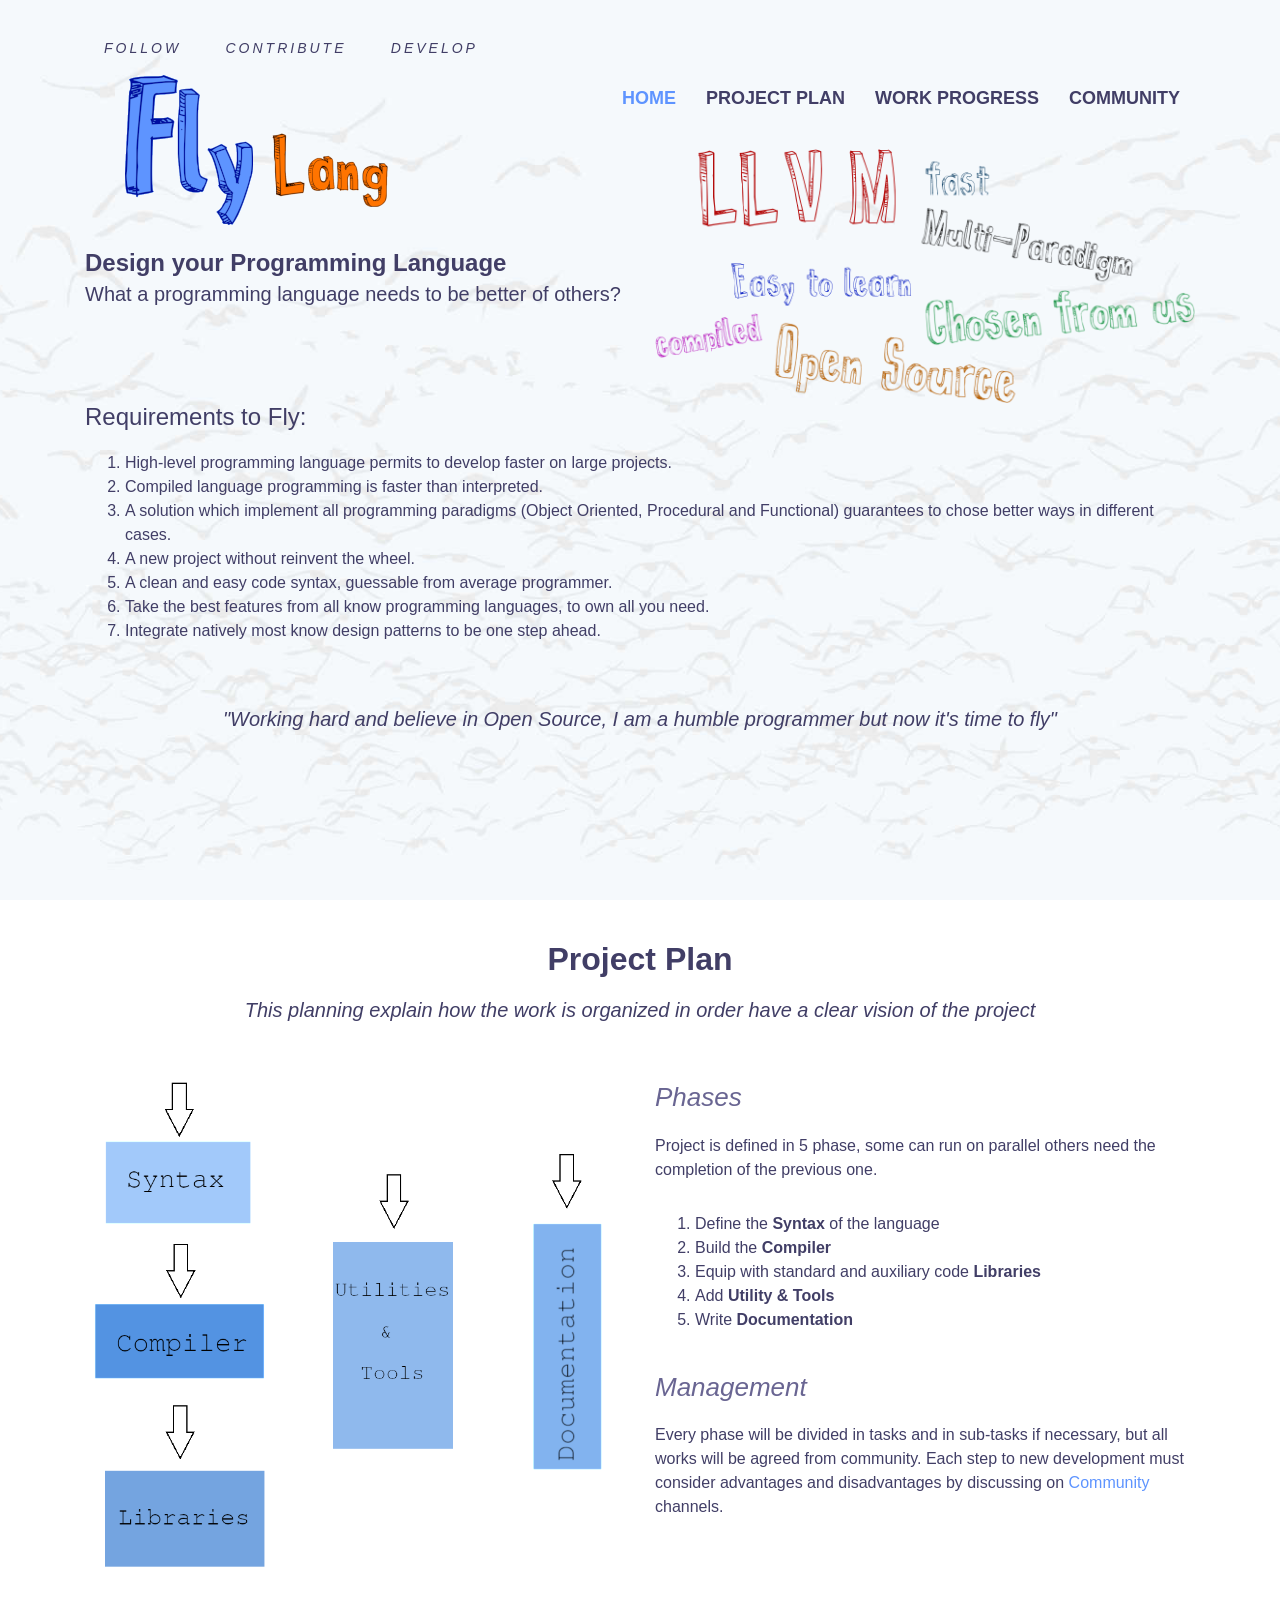
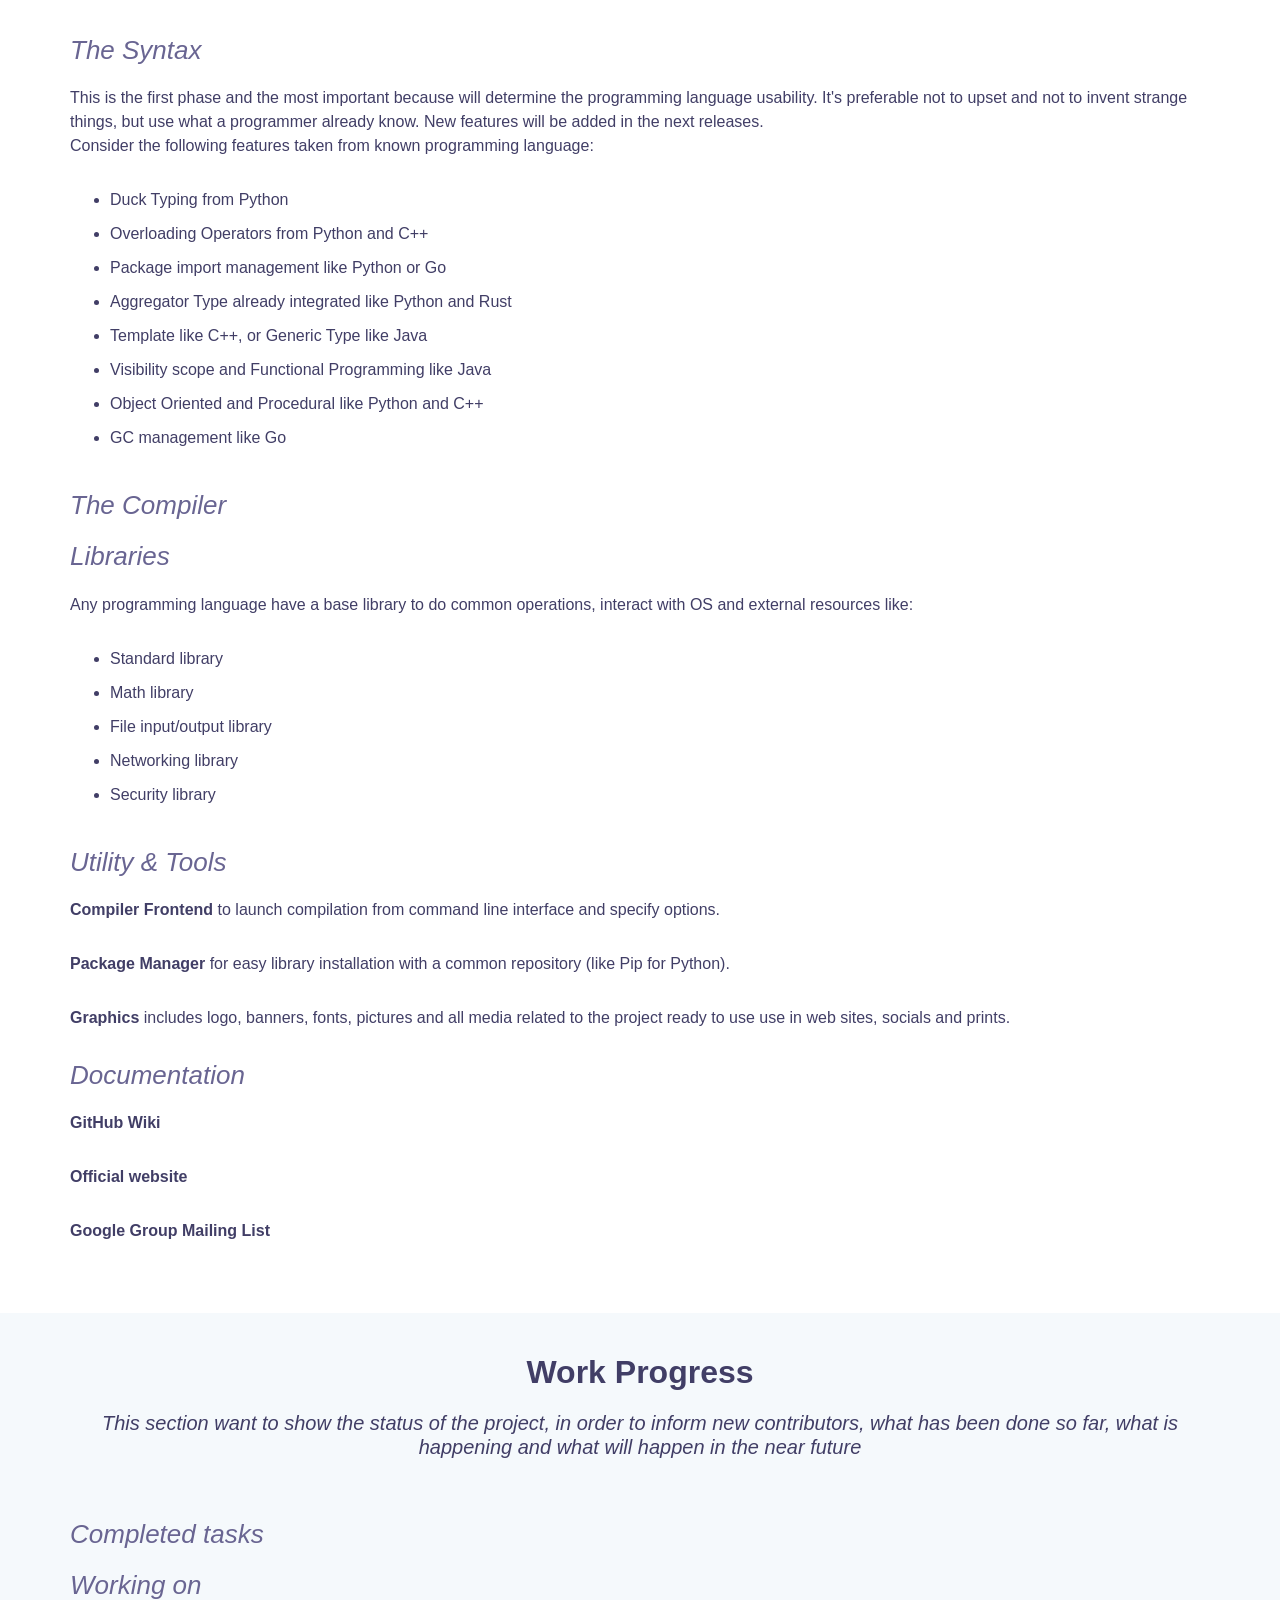
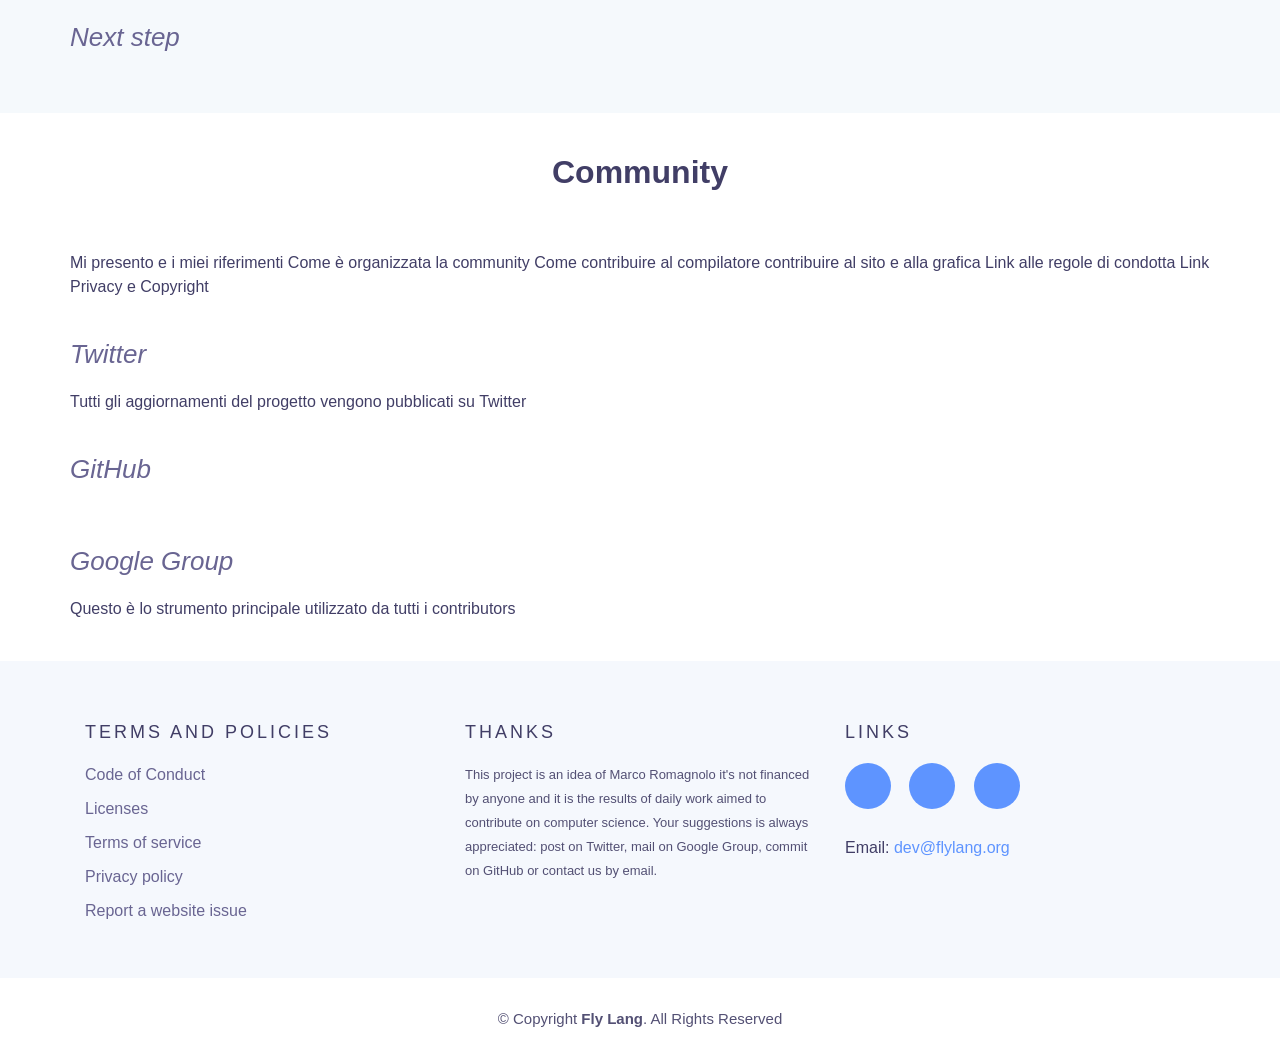
==== index.html @ b4b54df5 "Flylang website creation" ====
<!DOCTYPE html>
<html lang="en">
<head>
    <meta charset="utf-8">
    <title>Rapid Bootstrap Template</title>
    <meta content="width=device-width, initial-scale=1.0" name="viewport">
    <meta content="" name="keywords">
    <meta content="" name="description">

    <!-- Favicons -->
    <link href="img/favicon.png" rel="icon">
    <link href="img/apple-touch-icon.png" rel="apple-touch-icon">

    <!-- Bootstrap CSS File -->
    <link href="lib/bootstrap/css/bootstrap.min.css" rel="stylesheet">

    <!-- Libraries CSS Files -->
    <link href="lib/font-awesome/css/font-awesome.min.css" rel="stylesheet">
    <link href="lib/animate/animate.min.css" rel="stylesheet">

    <!-- Main Stylesheet File -->
    <link href="css/style.css" rel="stylesheet">

</head>

<body>
<!--------------------------
Header
---------------------------->
<header id="header">

    <div id="topbar">
        <div class="container">
            <div class="social-links">
                <a href="https://twitter.com/fly_lang" class="twitter"><i class="fa fa-twitter"></i><span
                        class="slogan">FOLLOW</span></a>
                <a href="https://groups.google.com/g/flylang" class="google"><i class="fa fa-google"></i><span
                        class="slogan">CONTRIBUTE</span></a>
                <a href="https://github.com/fly-lang" class="github"><i class="fa fa-github"></i><span class="slogan">DEVELOP</span></a>
            </div>
        </div>
    </div>

    <div class="container">

        <div class="logo float-left">
            <a href="/" class="scrollto"><img src="img/flylang-logo.png" alt="" class="img-fluid"></a>
        </div>

        <nav class="main-nav float-right d-none d-lg-block">
            <ul>
                <li class="active"><a href="#intro">Home</a></li>
                <li><a href="#project-plan">Project Plan</a></li>
                <li><a href="#work-progress">Work Progress</a></li>
                <li><a href="#community">Community</a></li>
            </ul>
        </nav>

    </div>
</header><!-- #header -->

<!--------------------------
Intro Section
---------------------------->
<section id="intro" class="clearfix">
    <div class="container d-flex h-100">
        <div class="row">
            <div class="col-md-12">
                <p></p>
            </div>
        </div>
        <div class="row justify-content-center align-self-center">

            <div class="logo col-md-6 intro-info order-md-first order-last">
                <h2>Design your Programming Language</h2>
                <h5>What a programming language needs to be better of others?</h5>
            </div>
            <div class="col-md-6 intro-img order-md-last order-first">
                <img src="img/intro-img.png" alt="" class="img-fluid">
            </div>
            <div class="col-md-12 intro-img order-md-last order-first">
                <h4>Requirements to Fly:</h4>
                <ol>
                    <li>High-level programming language permits to develop faster on large projects.</li>
                    <li>Compiled language programming is faster than interpreted.</li>
                    <li>A solution which implement all programming paradigms (Object Oriented, Procedural and
                        Functional) guarantees to chose better ways in different cases.
                    </li>
                    <li>A new project without reinvent the wheel.</li>
                    <li>A clean and easy code syntax, guessable from average programmer.</li>
                    <li>Take the best features from all know programming languages, to own all you need.</li>
                    <li>Integrate natively most know design patterns to be one step ahead.</li>
                </ol>
                <br><br>
                <h5 style="font-style: italic; text-align: center">"Working hard and believe in Open Source, I am a
                    humble programmer but now it's time to fly"</h5>
            </div>
        </div>


    </div>
</section><!-- #intro -->

<main id="main">

    <!--------------------------
    Project Plan Section
    ---------------------------->
    <section id="project-plan">

        <div class="container">
            <h2>Project Plan</h2>
            <h4>This planning explain how the work is organized in order have a clear vision of the project</h4>
            <div class="row">

                <div class="col-lg-6 col-md-6">
                    <div class="content-img">
                        <img src="img/project-plan.png" alt="">
                    </div>
                </div>

                <div class="col-lg-6 col-md-6">
                    <div class="content">
                        <h3>Phases</h3>
                        <p>Project is defined in 5 phase, some can run on parallel others need the completion of the
                            previous one.</p>
                        <ol>
                            <li>Define the <strong>Syntax</strong> of the language</li>
                            <li>Build the <strong>Compiler</strong></li>
                            <li>Equip with standard and auxiliary code <strong>Libraries</strong></li>
                            <li>Add <strong>Utility & Tools</strong></li>
                            <li>Write <strong>Documentation</strong></li>
                        </ol>
                        <br>
                        <h3>Management</h3>
                        <p>Every phase will be divided in tasks and in sub-tasks if necessary, but all works will be
                        agreed from community. Each step to new development must consider advantages and disadvantages
                            by discussing on <a href="#community">Community</a> channels.</p>
                    </div>
                </div>

                <div class="col-lg-12 col-md-12">
                    <div class="content">
                        <h3>The Syntax</h3>
                        <p>This is the first phase and the most important because will determine the programming
                            language usability. It's preferable not to upset and not to invent strange things, but
                            use what a programmer already know. New features will be added in the next releases.<br>
                            Consider the following features taken from known programming language:<br>
                        <ul>
                            <li>Duck Typing from Python</li>
                            <li>Overloading Operators from Python and C++</li>
                            <li>Package import management like Python or Go</li>
                            <li>Aggregator Type already integrated like Python and Rust</li>
                            <li>Template like C++, or Generic Type like Java</li>
                            <li>Visibility scope and Functional Programming like Java</li>
                            <li>Object Oriented and Procedural like Python and C++</li>
                            <li>GC management like Go</li>
                        </ul>
                        </p>
                        <h3>The Compiler</h3>

                        <h3>Libraries</h3>
                        <p>Any programming language have a base library to do common operations, interact with OS and
                            external resources like:
                        <ul>
                            <li>Standard library</li>
                            <li>Math library</li>
                            <li>File input/output library</li>
                            <li>Networking library</li>
                            <li>Security library</li>
                        </ul>
                        </p>

                        <h3>Utility & Tools</h3>
                        <p><strong>Compiler Frontend</strong> to launch compilation from command line interface and
                            specify options.</p>
                        <p><strong>Package Manager</strong> for easy library installation with a common repository (like
                            Pip for Python).</p>
                        <p><strong>Graphics</strong> includes logo, banners, fonts, pictures and all media related to
                            the
                            project ready to use use in web sites, socials and prints.</p>

                        <h3>Documentation</h3>
                        <p><strong>GitHub Wiki</strong></p>
                        <p><strong>Official website</strong></p>
                        <p><strong>Google Group Mailing List</strong></p>
                    </div>
                </div>
            </div>
        </div>

    </section><!-- #project -->

    <!--------------------------
    Work Progress Section
    ---------------------------->
    <section id="work-progress">

        <div class="container">
            <h2>Work Progress</h2>
            <h4>This section want to show the status of the project, in order to inform new contributors,
                what has been done so far, what is happening and what will happen in the near future</h4>
            <div class="row">

                <div class="col-lg-12 col-md-12">
                    <div class="content">
                        <h3>Completed tasks</h3>

                        <h3>Working on</h3>

                        <h3>Next step</h3>

                    </div>
                </div>
            </div>
        </div>

    </section><!-- #work-progress -->

    <!--------------------------
    Community Section
    ---------------------------->
    <section id="community">

        <div class="container">
            <h2>Community</h2>
            <div class="row">

                <div class="col-lg-12 col-md-12">
                    <div class="content">
                        Mi presento e i miei riferimenti
                        Come è organizzata la community
                        Come contribuire al compilatore
                        contribuire al sito e alla grafica
                        Link alle regole di condotta
                        Link Privacy e Copyright
                    </div>
                </div>

                <div class="col-lg-6 col-md-6">
                    <div class="content">
                        <h3>Twitter</h3>
                        Tutti gli aggiornamenti del progetto vengono pubblicati su Twitter
                    </div>
                </div>

                <div class="col-lg-12 col-md-6">
                    <div class="content">
                        <h3>GitHub</h3>
                    </div>
                </div>

                <div class="col-lg-6 col-md-6">
                    <div class="content">
                        <h3>Google Group</h3>
                        Questo è lo strumento principale utilizzato da tutti i contributors
                    </div>
                </div>
            </div>
        </div>

    </section><!-- #work-progress -->

</main>

<!--------------------------
Footer
---------------------------->
<footer id="footer" class="section-bg">
    <div class="footer-top">
        <div class="container">
            <div class="row">

                <div class="col-sm-4">
                    <div class="footer-links">
                        <h3>Terms and Policies</h3>
                        <ul>
                            <li><a href="#">Code of Conduct</a></li>
                            <li><a href="#">Licenses</a></li>
                            <li><a href="#">Terms of service</a></li>
                            <li><a href="#">Privacy policy</a></li>
                            <li><a href="#">Report a website issue</a></li>
                        </ul>
                    </div>
                </div>

                <div class="col-sm-4">
                    <div class="footer-info">
                        <h3>Thanks</h3>
                        <p>This project is an idea of Marco Romagnolo it's not financed by anyone and it is the results
                            of daily work aimed to contribute on computer science. Your suggestions is always
                            appreciated: post on Twitter, mail on Google Group, commit on GitHub or contact us by
                            email.</p>
                    </div>
                </div>

                <div class="col-sm-4">
                    <div class="footer-links">
                        <h3>Links</h3>
                    </div>
                    <div class="social-links">
                        <a href="#" class="twitter"><i class="fa fa-twitter"></i></a>
                        <a href="#" class="google"><i class="fa fa-google"></i></a>
                        <a href="#" class="github"><i class="fa fa-github"></i></a>
                    </div>
                    <div class="email-link">
                        <a>Email: </a>
                        <SCRIPT type='text/javascript'>a = 'dev';
                        b = 'flylang.org'
                        document.write('<A hre' + 'f="mai' + 'lto:' + a + '@' + b + '">');
                        document.write(a + '@' + b + '</a>');
                        </SCRIPT>
                    </div>
                </div>
            </div>
        </div>
    </div>

    <div class="container">
        <div class="copyright">
            &copy; Copyright <strong>Fly Lang</strong>. All Rights Reserved
        </div>
    </div>
</footer><!-- #footer -->

<!-- JavaScript Libraries -->
<script src="lib/jquery/jquery.min.js"></script>
<script src="lib/jquery/jquery-migrate.min.js"></script>
<script src="lib/bootstrap/js/bootstrap.bundle.min.js"></script>
<script src="lib/mobile-nav/mobile-nav.js"></script>
<script src="lib/wow/wow.min.js"></script>

<!-- Template Main Javascript File -->
<script src="js/main.js"></script>

</body>
</html>
---- css/style.css ----
body {
  background: #fff;
  color: #413e66;
  font-family: "Open Sans", sans-serif;
}

a {
  color: #5e94ff;
  transition: 0.5s;
}

a:hover,
a:active,
a:focus {
  color: #0a98c0;
  outline: none;
  text-decoration: none;
}

p {
  padding: 0;
  margin: 0 0 30px 0;
}

h1,
h2,
h3,
h4,
h5,
h6 {
  font-family: "Montserrat", sans-serif;
  font-weight: 400;
  margin: 0 0 20px 0;
  padding: 0;
}

/* Back to top button */

.back-to-top {
  position: fixed;
  display: none;
  background: #1bb1dc;
  color: #fff;
  width: 44px;
  height: 44px;
  text-align: center;
  line-height: 1;
  font-size: 16px;
  border-radius: 50%;
  right: 15px;
  bottom: 15px;
  transition: background 0.5s;
  z-index: 11;
}

.back-to-top i {
  padding-top: 12px;
  color: #fff;
}

/*--------------------------------------------------------------
# Top Bar
--------------------------------------------------------------*/

#topbar {
  padding: 0 0 10px 0;
  transition: all 0.5s;
}

#topbar .social-links {
  text-align: left;
  font-size: 30px;
}

#topbar .social-links a {
  color: #5e94ff;
  padding: 4px 12px;
  display: inline-block;
  line-height: 1px;
}

#topbar .social-links a:hover {
  color: #ff7400;
}

#topbar .social-links a:first-child {
  border-left: 0;
}

#topbar .slogan {
  font-size: 14px;
  margin: 0 5px 0 7px;
  padding: 0;
  font-weight: 400;
  font-style: italic;
  letter-spacing: 3px;
  text-transform: uppercase;
  color: #413e66;
  text-decoration: none;
}

/*--------------------------------------------------------------
# Header
--------------------------------------------------------------*/

#header {
  height: 110px;
  transition: all 0.5s;
  z-index: 997;
  transition: all 0.5s;
  padding: 20px 0;
  position: fixed;
  left: 0;
  top: 0;
  right: 0;
  transition: all 0.5s;
  z-index: 997;
}

#header.header-scrolled,
#header.header-pages {
  height: 70px;
  padding: 15px 0;
  background-color: #f5f8fd;
  box-shadow: 0px 0px 30px rgba(127, 137, 161, 0.3);
}

#header.header-scrolled #topbar,
#header.header-pages #topbar {
  display: none;
}

#header .logo img {
  padding: 0;
  margin: 0 10px 0 40px;
  max-height: 150px;
}

#header.header-scrolled .logo img {
  padding: 0;
  margin: 0 5px;
  max-height: 50px;
}

.main-pages {
  margin-top: 60px;
}

/*--------------------------------------------------------------
# Intro Section
--------------------------------------------------------------*/

#intro {
  width: 100%;
  height: 100vh;
  position: relative;
  background: #f5f8fd url("../img/intro-bg.jpg") center top no-repeat;
  background-size: cover;
}

#intro .intro-info h2 {
  margin: 20px 0 5px 0;
  color: #413e66;
  font-size: 24px;
  font-weight: 700;
}

/*--------------------------------------------------------------
# Navigation Menu
--------------------------------------------------------------*/

/* Desktop Navigation */

.main-nav {
  /* Drop Down */
  /* Deep Drop Down */
}

.main-nav,
.main-nav * {
  margin: 0;
  padding: 0;
  list-style: none;
}

.main-nav > ul > li {
  position: relative;
  white-space: nowrap;
  float: left;
}

.main-nav a {
  display: block;
  position: relative;
  color: #413e66;
  padding: 10px 15px;
  transition: 0.3s;
  font-size: 18px;
  font-family: "Open Sans", sans-serif;
  text-transform: uppercase;
  font-weight: 600;
}

.main-nav a:hover,
.main-nav .active > a,
.main-nav li:hover > a {
  color: #5e94ff;
  text-decoration: none;
}

/* Mobile Navigation */

.mobile-nav {
  position: fixed;
  top: 0;
  bottom: 0;
  z-index: 9999;
  overflow-y: auto;
  left: -260px;
  width: 260px;
  padding-top: 18px;
  background: rgba(40, 38, 70, 0.8);
  transition: 0.4s;
}

.mobile-nav * {
  margin: 0;
  padding: 0;
  list-style: none;
}

.mobile-nav a {
  display: block;
  position: relative;
  color: #fff;
  padding: 10px 20px;
  font-weight: 500;
}

.mobile-nav a:hover,
.mobile-nav .active > a,
.mobile-nav li:hover > a {
  color: #8dc2fa;
  text-decoration: none;
}

.mobile-nav .drop-down > a:after {
  content: "\f078";
  font-family: FontAwesome;
  padding-left: 10px;
  position: absolute;
  right: 15px;
}

.mobile-nav .active.drop-down > a:after {
  content: "\f077";
}

.mobile-nav .drop-down > a {
  padding-right: 35px;
}

.mobile-nav .drop-down ul {
  display: none;
  overflow: hidden;
}

.mobile-nav .drop-down li {
  padding-left: 20px;
}

.mobile-nav-toggle {
  position: fixed;
  right: 0;
  top: 0;
  z-index: 9998;
  border: 0;
  background: none;
  font-size: 24px;
  transition: all 0.4s;
  outline: none !important;
  line-height: 1;
  cursor: pointer;
  text-align: right;
}

.mobile-nav-toggle i {
  margin: 18px 18px 0 0;
  color: #065e77;
}

.mobile-nav-overly {
  width: 100%;
  height: 100%;
  z-index: 9997;
  top: 0;
  left: 0;
  position: fixed;
  background: rgba(40, 38, 70, 0.8);
  overflow: hidden;
  display: none;
}

.mobile-nav-active {
  overflow: hidden;
}

.mobile-nav-active .mobile-nav {
  left: 0;
}

.mobile-nav-active .mobile-nav-toggle i {
  color: #fff;
}

/*--------------------------------------------------------------
# Sections
--------------------------------------------------------------*/

/* Sections Header
--------------------------------*/

.section-header h3 {
  font-size: 36px;
  color: #413e66;
  text-align: center;
  font-weight: 700;
  position: relative;
  font-family: "Montserrat", sans-serif;
}

.section-header p {
  text-align: center;
  margin: auto;
  font-size: 15px;
  padding-bottom: 60px;
  color: #535074;
  width: 50%;
}

/* Section with background
--------------------------------*/

.section-bg {
  background: #f5f8fd;
}

/* Container Section
--------------------------------*/

#main .container {
  padding: 40px 0;
}

#main .container h2 {
  text-align: center;
  color: #413e66;
  font-family: "Montserrat", sans-serif;
  font-weight: 700;
  font-size: 32px;
}

#main .container h4 {
  text-align: center;
  color: #413e66;
  font-family: "Montserrat", sans-serif;
  font-weight: 200;
  font-style: italic;
  font-size: 20px;
}

/* Content Section
--------------------------------*/

.content {
  padding-top: 40px;
}

.content h3 {
  color: #696592;
  font-weight: 400;
  font-size: 26px;
  font-style: italic;
}

.content ul li {
  padding-bottom: 10px;
}

.content-img {
  position: relative;
  margin: 10px;
}

.content-img img {
  width: 100%;
  border: 8px solid #fff;
  transition: .5s;
}

.content-img img:hover {
  width: 100%;
  -webkit-transform: scale(1.03);
  transform: scale(1.03);
}

#work-progress {
  background-color: #f5f9fc;
}


/*--------------------------------------------------------------
# Footer
--------------------------------------------------------------*/

#footer {
  padding: 0 0 30px 0;
  font-size: 16px;
  background: #fff;
}

#footer .footer-top {
  padding: 60px 0 30px 0;
  background: #f5f8fd;
}

#footer .footer-top h3 {
  font-size: 18px;
  margin: 0 0 20px 0;
  padding: 2px 0 2px 0;
  line-height: 1;
  font-family: "Montserrat", sans-serif;
  color: #413e66;
  font-weight: 400;
  letter-spacing: 3px;
  text-transform: uppercase;
}

#footer .email-link {
  margin-top: 20px;
}

#footer .footer-top .footer-info p {
  font-size: 13px;
  line-height: 24px;
  margin-bottom: 0;
  font-family: "Montserrat", sans-serif;
  color: #535074;
}

#footer .footer-top .social-links a {
  font-size: 28px;
  display: inline-block;
  background: #5e94ff;
  color: #fff;
  line-height: 1;
  padding: 9px 0;
  margin-right: 14px;
  border-radius: 50%;
  text-align: center;
  width: 46px;
  height: 46px;
  transition: 0.3s;
}

#footer .footer-top .social-links a:hover {
  background: #ff7400;
  color: #fff;
}

#footer .footer-top h4 {
  font-size: 14px;
  font-weight: bold;
  color: #413e66;
  text-transform: uppercase;
  position: relative;
  padding-bottom: 10px;
}

#footer .footer-top .footer-links {
  margin-bottom: 20px;
}

#footer .footer-top .footer-links ul {
  list-style: none;
  padding: 0;
  margin: 0;
}

#footer .footer-top .footer-links ul li {
  padding: 5px 0;
}

#footer .footer-top .footer-links ul li:first-child {
  padding-top: 0;
}

#footer .footer-top .footer-links ul a {
  color: #696592;
}

#footer .footer-top .footer-links ul a:hover {
  color: #1bb1dc;
}

#footer .footer-top .footer-contact {
  margin-bottom: 30px;
}

#footer .footer-top .footer-contact p {
  line-height: 26px;
}

#footer .footer-top .footer-newsletter {
  margin-bottom: 30px;
}

#footer .footer-top .footer-newsletter input[type="email"] {
  border: 0;
  padding: 6px 8px;
  width: 65%;
  border: 1px solid #d9dde6;
}

#footer .footer-top .footer-newsletter input[type="submit"] {
  background: #1bb1dc;
  border: 1px solid #1bb1dc;
  width: 35%;
  padding: 6px 0;
  text-align: center;
  color: #fff;
  transition: 0.3s;
  cursor: pointer;
}

#footer .footer-top .footer-newsletter input[type="submit"]:hover {
  background: #0a98c0;
}

#footer .footer-top .form .form-group {
  margin-bottom: 15px;
}

#footer .footer-top .form #sendmessage {
  color: #fff;
  background: #1bb1dc;
  display: none;
  text-align: center;
  padding: 15px;
  font-weight: 600;
  margin-bottom: 15px;
}

#footer .footer-top .form #errormessage {
  color: #fff;
  display: none;
  background: red;
  text-align: center;
  padding: 15px;
  font-weight: 600;
  margin-bottom: 15px;
}

#footer .footer-top .form #sendmessage.show,
#footer .footer-top .form #errormessage.show,
#footer .footer-top .form .show {
  display: block;
}

#footer .footer-top .form .validation {
  color: red;
  display: none;
  margin: 0 0 20px;
  font-weight: 400;
  font-size: 13px;
}

#footer .footer-top .form label {
  color: #413e66;
  font-weight: 500;
}

#footer .footer-top .form input,
#footer .footer-top .form textarea {
  border-radius: 0;
  box-shadow: none;
  border: 1px solid #dce1ec;
  font-size: 14px;
}

#footer .footer-top .form input::-webkit-input-placeholder,
#footer .footer-top .form textarea::-webkit-input-placeholder {
  color: #a2a0bd;
}

#footer .footer-top .form input::-moz-placeholder,
#footer .footer-top .form textarea::-moz-placeholder {
  color: #a2a0bd;
}

#footer .footer-top .form input:-ms-input-placeholder,
#footer .footer-top .form textarea:-ms-input-placeholder {
  color: #a2a0bd;
}

#footer .footer-top .form input::placeholder,
#footer .footer-top .form textarea::placeholder {
  color: #a2a0bd;
}

#footer .footer-top .form button[type="submit"] {
  background: #1bb1dc;
  border: 0;
  border-radius: 3px;
  padding: 8px 30px;
  color: #fff;
  transition: 0.3s;
}

#footer .footer-top .form button[type="submit"]:hover {
  background: #0a98c0;
  cursor: pointer;
}

#footer .copyright {
  text-align: center;
  padding-top: 30px;
  color: #535074;
  font-size: 15px;
}

#footer .credits {
  text-align: center;
  font-size: 14px;
  padding-top: 4px;
  color: #8582a8;
}

#footer .credits a {
  color: #1bb1dc;
}

#footer .credits a:hover {
  color: #0a98c0;
}

/*--------------------------------------------------------------
# Responsive
--------------------------------------------------------------*/

@media (min-width: 992px) {
  #intro .intro-info {
    padding-top: 80px;
  }
}

@media (max-width: 991px) {
  #topbar {
    display: none;
  }

  /*#header {*/
  /*  height: 70px;*/
  /*  padding: 15px 0;*/
  /*}*/
}

@media (max-width: 767px) {
  #intro {
    height: auto;
    padding: 190px 0 0 0;
  }

  #intro .container {
    height: auto !important;
  }

  #intro .intro-img {
    width: 100%;
  }

  #intro .intro-info {
    text-align: center;
    padding-top: 40px;
  }

  #intro .intro-info h2 {
    font-size: 34px;
    margin-bottom: 30px;
  }

  .section-header p {
    width: 100%;
  }
}

@media (max-width: 574px) {
  #footer .footer-top .social-links a {
    margin-bottom: 25px;
  }
}
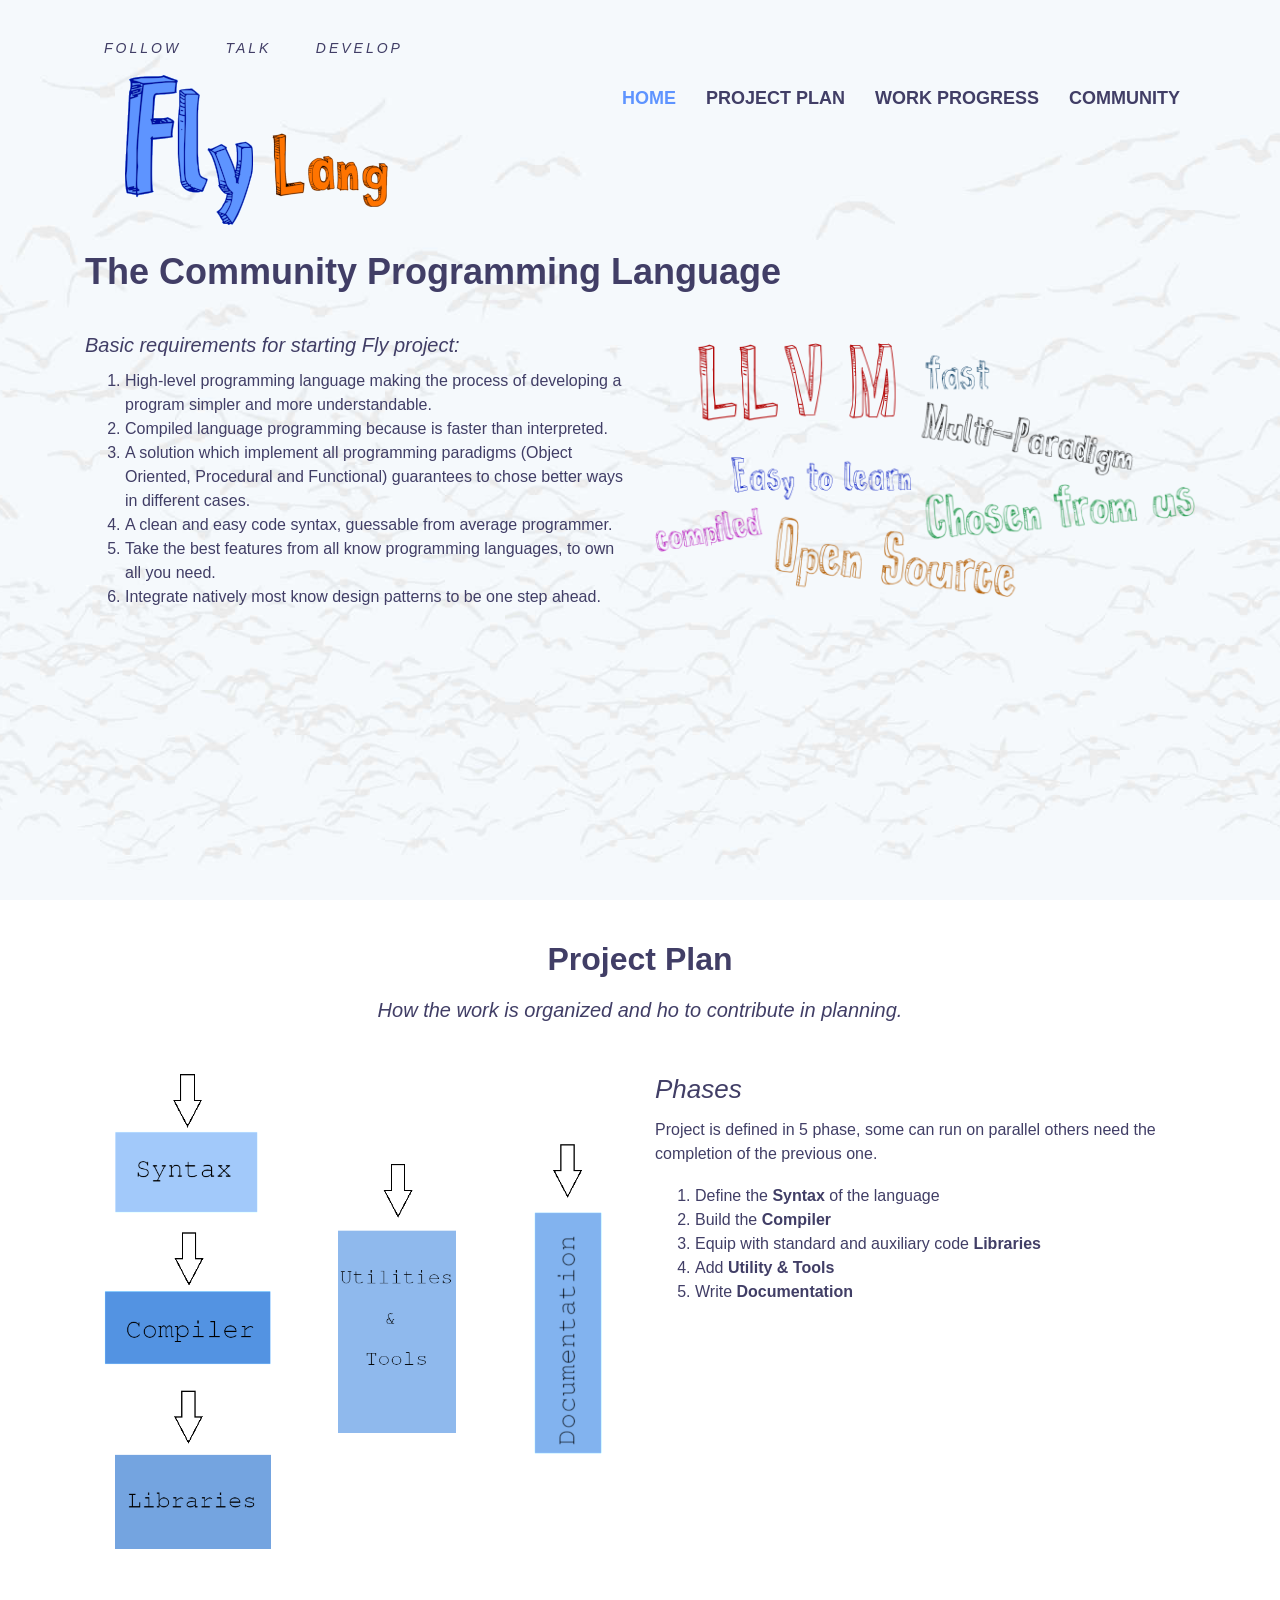
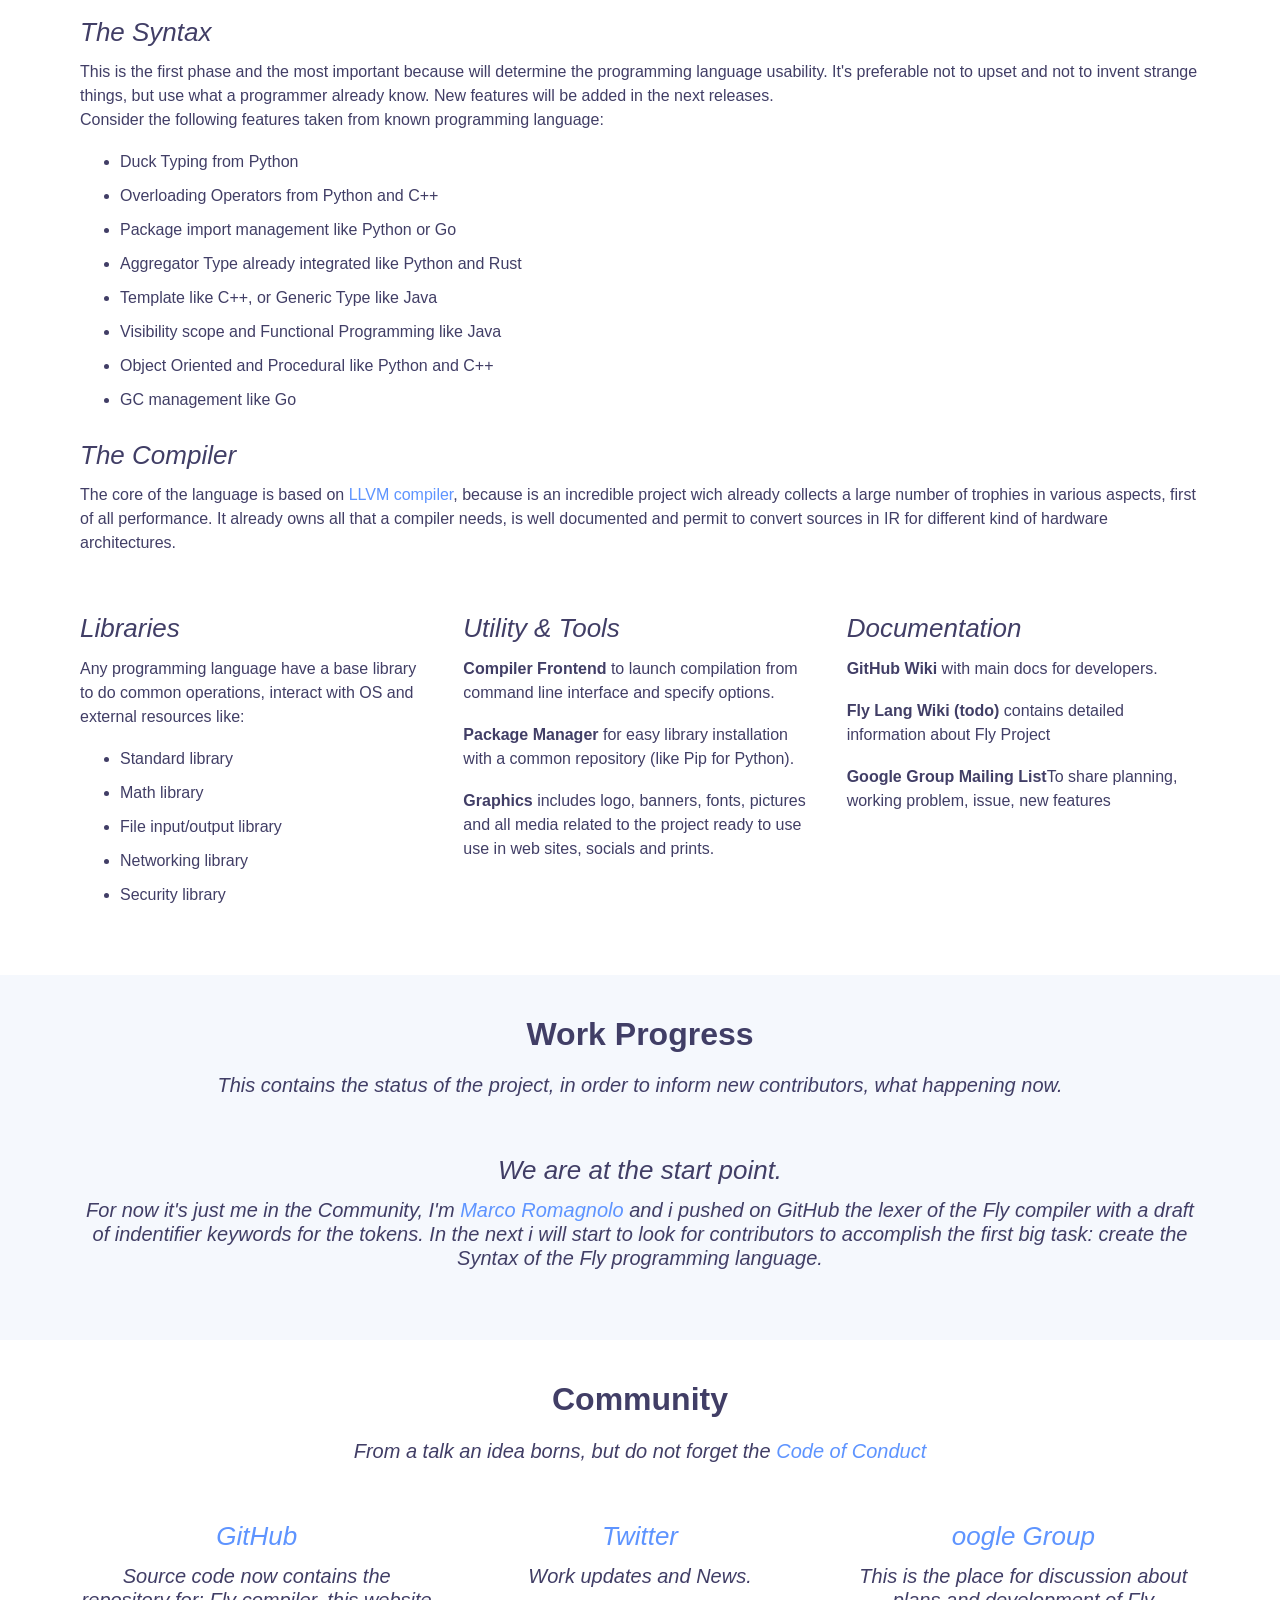
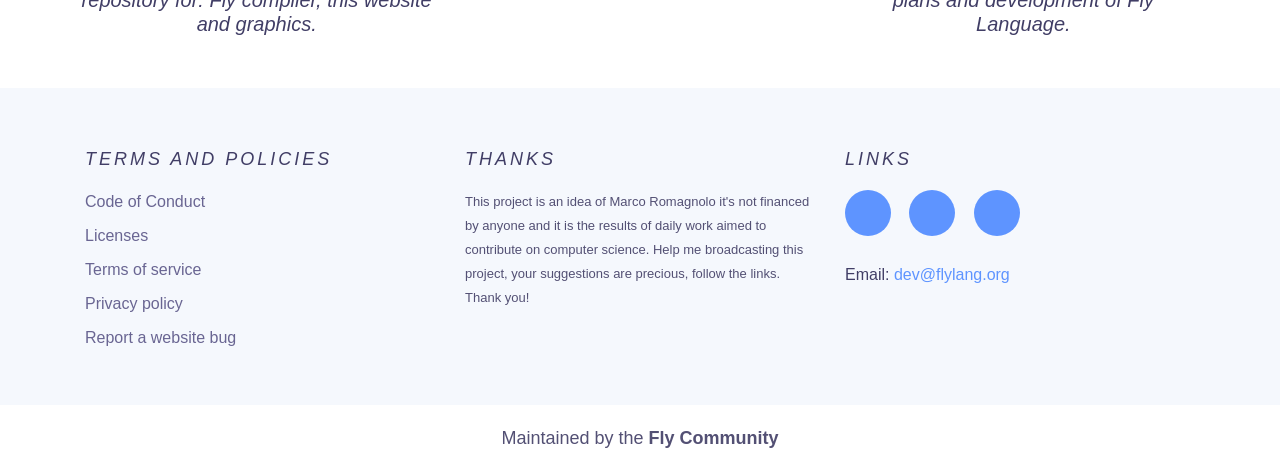
==== commit 9662e090: "Complete sections" ====
--- a/index.html
+++ b/index.html
@@ -32,11 +32,12 @@
     <div id="topbar">
         <div class="container">
             <div class="social-links">
-                <a href="https://twitter.com/fly_lang" class="twitter"><i class="fa fa-twitter"></i><span
-                        class="slogan">FOLLOW</span></a>
-                <a href="https://groups.google.com/g/flylang" class="google"><i class="fa fa-google"></i><span
-                        class="slogan">CONTRIBUTE</span></a>
-                <a href="https://github.com/fly-lang" class="github"><i class="fa fa-github"></i><span class="slogan">DEVELOP</span></a>
+                <a href="https://twitter.com/fly_lang" class="twitter"><i class="fa fa-twitter"></i>
+                    <span class="slogan">FOLLOW</span></a>
+                <a href="https://groups.google.com/g/flylang" class="google"><i class="fa fa-google"></i>
+                    <span class="slogan">TALK</span></a>
+                <a href="https://github.com/fly-lang" class="github"><i class="fa fa-github"></i>
+                    <span class="slogan">DEVELOP</span></a>
             </div>
         </div>
     </div>
@@ -63,43 +64,33 @@
 Intro Section
 ---------------------------->
 <section id="intro" class="clearfix">
-    <div class="container d-flex h-100">
-        <div class="row">
-            <div class="col-md-12">
-                <p></p>
-            </div>
-        </div>
+    <div class="container">
         <div class="row justify-content-center align-self-center">
-
-            <div class="logo col-md-6 intro-info order-md-first order-last">
-                <h2>Design your Programming Language</h2>
-                <h5>What a programming language needs to be better of others?</h5>
-            </div>
-            <div class="col-md-6 intro-img order-md-last order-first">
-                <img src="img/intro-img.png" alt="" class="img-fluid">
-            </div>
-            <div class="col-md-12 intro-img order-md-last order-first">
-                <h4>Requirements to Fly:</h4>
+            <div class="intro-top col-md-12">
+                <h1>The Community Programming Language</h2>
+            </div>
+            
+            <div class="intro-info col-md-6">
+                
+                <h4>Basic requirements for starting Fly project:</h4>
                 <ol>
-                    <li>High-level programming language permits to develop faster on large projects.</li>
-                    <li>Compiled language programming is faster than interpreted.</li>
+                    <li>High-level programming language making the process of developing a program simpler and more understandable.</li>
+                    <li>Compiled language programming because is faster than interpreted.</li>
                     <li>A solution which implement all programming paradigms (Object Oriented, Procedural and
                         Functional) guarantees to chose better ways in different cases.
                     </li>
-                    <li>A new project without reinvent the wheel.</li>
                     <li>A clean and easy code syntax, guessable from average programmer.</li>
                     <li>Take the best features from all know programming languages, to own all you need.</li>
                     <li>Integrate natively most know design patterns to be one step ahead.</li>
-                </ol>
-                <br><br>
-                <h5 style="font-style: italic; text-align: center">"Working hard and believe in Open Source, I am a
-                    humble programmer but now it's time to fly"</h5>
-            </div>
-        </div>
-
-
-    </div>
-</section><!-- #intro -->
+                </ol>                
+            </div>
+            <div class="intro-img col-md-6">
+                <img src="img/intro-img.png" alt="" class="img-fluid">
+            </div>
+        </div>
+    </div>
+</section>
+<!-- #intro -->
 
 <main id="main">
 
@@ -110,7 +101,7 @@
 
         <div class="container">
             <h2>Project Plan</h2>
-            <h4>This planning explain how the work is organized in order have a clear vision of the project</h4>
+            <h4>How the work is organized and ho to contribute in planning.</h4>
             <div class="row">
 
                 <div class="col-lg-6 col-md-6">
@@ -132,10 +123,11 @@
                             <li>Write <strong>Documentation</strong></li>
                         </ol>
                         <br>
-                        <h3>Management</h3>
-                        <p>Every phase will be divided in tasks and in sub-tasks if necessary, but all works will be
-                        agreed from community. Each step to new development must consider advantages and disadvantages
-                            by discussing on <a href="#community">Community</a> channels.</p>
+                        <!-- <h3>Management</h3>
+                        <p>Every phase will be divided in tasks and in sub-tasks if necessary, each step 
+                            must consider advantages and disadvantages by discussing it on 
+                            <a href="#community">Community</a> channels.
+                        </p> -->
                     </div>
                 </div>
 
@@ -158,7 +150,16 @@
                         </ul>
                         </p>
                         <h3>The Compiler</h3>
-
+                        <p> The core of the language is based on <a href="https://llvm.org/">LLVM compiler</a>, because is an incredible project wich already
+                            collects a large number of trophies in various aspects, first of all performance. 
+                            It already owns all that a compiler needs, is well documented and permit to convert sources in IR for different kind of 
+                            hardware architectures.
+                        </p>
+                    </div>
+                </div>
+
+                <div class="col-lg-4 col-md-4">
+                    <div class="content">
                         <h3>Libraries</h3>
                         <p>Any programming language have a base library to do common operations, interact with OS and
                             external resources like:
@@ -170,20 +171,27 @@
                             <li>Security library</li>
                         </ul>
                         </p>
-
+                    </div>
+                </div>
+
+                <div class="col-lg-4 col-md-4">
+                    <div class="content">
                         <h3>Utility & Tools</h3>
                         <p><strong>Compiler Frontend</strong> to launch compilation from command line interface and
                             specify options.</p>
                         <p><strong>Package Manager</strong> for easy library installation with a common repository (like
                             Pip for Python).</p>
                         <p><strong>Graphics</strong> includes logo, banners, fonts, pictures and all media related to
-                            the
-                            project ready to use use in web sites, socials and prints.</p>
-
+                            the project ready to use use in web sites, socials and prints.</p>
+                    </div>
+                </div>
+
+                <div class="col-lg-4 col-md-4">
+                    <div class="content">
                         <h3>Documentation</h3>
-                        <p><strong>GitHub Wiki</strong></p>
-                        <p><strong>Official website</strong></p>
-                        <p><strong>Google Group Mailing List</strong></p>
+                        <p><strong>GitHub Wiki</strong> with main docs for developers.</p>
+                        <p><strong>Fly Lang Wiki (todo)</strong> contains detailed information about Fly Project</p>
+                        <p><strong>Google Group Mailing List</strong>To share planning, working problem, issue, new features</p>
                     </div>
                 </div>
             </div>
@@ -194,22 +202,20 @@
     <!--------------------------
     Work Progress Section
     ---------------------------->
-    <section id="work-progress">
+    <section id="work-progress" class="section-bg">
 
         <div class="container">
             <h2>Work Progress</h2>
-            <h4>This section want to show the status of the project, in order to inform new contributors,
-                what has been done so far, what is happening and what will happen in the near future</h4>
+            <h4>This contains the status of the project, in order to inform new contributors, what happening now.</p>
             <div class="row">
 
                 <div class="col-lg-12 col-md-12">
                     <div class="content">
-                        <h3>Completed tasks</h3>
-
-                        <h3>Working on</h3>
-
-                        <h3>Next step</h3>
-
+                        <h3>We are at the start point.</h3>
+                        <p>For now it's just me in the Community, I'm <a href="http://marcoromagnolo.it/en">Marco Romagnolo</a> 
+                            and i pushed on GitHub the lexer of the Fly compiler with a draft of indentifier keywords for the tokens. 
+                            In the next i will start to look for contributors to accomplish the first big task: 
+                            create the Syntax of the Fly programming language.</p>
                     </div>
                 </div>
             </div>
@@ -224,36 +230,27 @@
 
         <div class="container">
             <h2>Community</h2>
+            <h4>From a talk an idea borns, but do not forget the <a href="/code-of-conduct">Code of Conduct</a></p>
             <div class="row">
 
-                <div class="col-lg-12 col-md-12">
-                    <div class="content">
-                        Mi presento e i miei riferimenti
-                        Come è organizzata la community
-                        Come contribuire al compilatore
-                        contribuire al sito e alla grafica
-                        Link alle regole di condotta
-                        Link Privacy e Copyright
-                    </div>
-                </div>
-
-                <div class="col-lg-6 col-md-6">
-                    <div class="content">
-                        <h3>Twitter</h3>
-                        Tutti gli aggiornamenti del progetto vengono pubblicati su Twitter
-                    </div>
-                </div>
-
-                <div class="col-lg-12 col-md-6">
-                    <div class="content">
-                        <h3>GitHub</h3>
-                    </div>
-                </div>
-
-                <div class="col-lg-6 col-md-6">
-                    <div class="content">
-                        <h3>Google Group</h3>
-                        Questo è lo strumento principale utilizzato da tutti i contributors
+                <div class="col-lg-4 col-md-4">
+                    <div class="content">
+                        <h3><a href="https://github.com/fly-lang" class="github"><i class="fa fa-github"></i> GitHub</a></h3>
+                        Source code now contains the repository for: Fly compiler, this website and graphics. 
+                    </div>
+                </div>
+
+                <div class="col-lg-4 col-md-4">
+                    <div class="content">
+                        <h3><a href="https://twitter.com/fly_lang" class="twitter"><i class="fa fa-twitter"></i> Twitter</a></h3>
+                        Work updates and News.
+                    </div>
+                </div>
+
+                <div class="col-lg-4 col-md-4">
+                    <div class="content">
+                        <h3><a href="https://groups.google.com/g/flylang" class="google"><i class="fa fa-google"></i>oogle Group</a></h3>
+                        This is the place for discussion about plans and development of Fly Language.<br>
                     </div>
                 </div>
             </div>
@@ -275,11 +272,11 @@
                     <div class="footer-links">
                         <h3>Terms and Policies</h3>
                         <ul>
-                            <li><a href="#">Code of Conduct</a></li>
-                            <li><a href="#">Licenses</a></li>
-                            <li><a href="#">Terms of service</a></li>
-                            <li><a href="#">Privacy policy</a></li>
-                            <li><a href="#">Report a website issue</a></li>
+                            <li><a href="/code-of-conduct">Code of Conduct</a></li>
+                            <li><a href="/licenses">Licenses</a></li>
+                            <li><a href="/term-of-service">Terms of service</a></li>
+                            <li><a href="/privacy-policy">Privacy policy</a></li>
+                            <li><a href="/report-a-bug">Report a website bug</a></li>
                         </ul>
                     </div>
                 </div>
@@ -288,9 +285,8 @@
                     <div class="footer-info">
                         <h3>Thanks</h3>
                         <p>This project is an idea of Marco Romagnolo it's not financed by anyone and it is the results
-                            of daily work aimed to contribute on computer science. Your suggestions is always
-                            appreciated: post on Twitter, mail on Google Group, commit on GitHub or contact us by
-                            email.</p>
+                            of daily work aimed to contribute on computer science. Help me broadcasting this project, your suggestions are precious,
+                            follow the links. Thank you!</p>
                     </div>
                 </div>
 
@@ -299,9 +295,9 @@
                         <h3>Links</h3>
                     </div>
                     <div class="social-links">
-                        <a href="#" class="twitter"><i class="fa fa-twitter"></i></a>
-                        <a href="#" class="google"><i class="fa fa-google"></i></a>
-                        <a href="#" class="github"><i class="fa fa-github"></i></a>
+                        <a href="https://twitter.com/fly_lang" class="twitter"><i class="fa fa-twitter"></i></a>
+                        <a href="https://groups.google.com/g/flylang" class="google"><i class="fa fa-google"></i></a>
+                        <a href="https://github.com/fly-lang" class="github"><i class="fa fa-github"></i></a>
                     </div>
                     <div class="email-link">
                         <a>Email: </a>
@@ -317,8 +313,8 @@
     </div>
 
     <div class="container">
-        <div class="copyright">
-            &copy; Copyright <strong>Fly Lang</strong>. All Rights Reserved
+        <div class="footer-bottom">
+            Maintained by the <strong>Fly Community</strong>
         </div>
     </div>
 </footer><!-- #footer -->
--- a/css/style.css
+++ b/css/style.css
@@ -19,7 +19,7 @@
 
 p {
   padding: 0;
-  margin: 0 0 30px 0;
+  margin: 5px 0 18px 0;
 }
 
 h1,
@@ -29,38 +29,47 @@
 h5,
 h6 {
   font-family: "Montserrat", sans-serif;
+  padding: 0;
+  color: #413e66;
+}
+
+h1 {
+  text-align: left;
+  margin: 10px 0 40px 0;
+  font-weight: 700;
+  font-size: 36px;
+}
+
+h2 {
+  text-align: center;
+  margin: 0 0 20px 0;
+  font-weight: 700;
+  font-size: 32px;
+}
+
+h3 {
+  margin: 0 0 12px 0;
   font-weight: 400;
-  margin: 0 0 20px 0;
-  padding: 0;
-}
-
-/* Back to top button */
-
-.back-to-top {
-  position: fixed;
-  display: none;
-  background: #1bb1dc;
-  color: #fff;
-  width: 44px;
-  height: 44px;
-  text-align: center;
-  line-height: 1;
-  font-size: 16px;
-  border-radius: 50%;
-  right: 15px;
-  bottom: 15px;
-  transition: background 0.5s;
-  z-index: 11;
-}
-
-.back-to-top i {
-  padding-top: 12px;
-  color: #fff;
-}
-
-/*--------------------------------------------------------------
+  font-size: 26px;
+  font-style: italic;
+}
+
+h4 {
+  margin: 0 0 12px 0;
+  font-weight: 200;
+  font-size: 20px;
+  font-style: italic;
+}
+
+h5 {
+  margin: 0 0 12px 0;
+  font-weight: 100;
+  font-size: 18px;
+}
+
+/*******************************
 # Top Bar
---------------------------------------------------------------*/
+*******************************/
 
 #topbar {
   padding: 0 0 10px 0;
@@ -99,9 +108,9 @@
   text-decoration: none;
 }
 
-/*--------------------------------------------------------------
+/*******************************
 # Header
---------------------------------------------------------------*/
+*******************************/
 
 #header {
   height: 110px;
@@ -146,9 +155,9 @@
   margin-top: 60px;
 }
 
-/*--------------------------------------------------------------
+/*******************************
 # Intro Section
---------------------------------------------------------------*/
+*******************************/
 
 #intro {
   width: 100%;
@@ -156,6 +165,25 @@
   position: relative;
   background: #f5f8fd url("../img/intro-bg.jpg") center top no-repeat;
   background-size: cover;
+  padding-top: 240px;
+}
+
+#intro .intro-top {
+
+}
+
+#intro .intro-info {
+  
+}
+
+#intro .intro-img {
+  padding-top: 10px;
+}
+
+#intro .intro-bottom {
+  font-style: italic;
+  text-align: center;
+  margin-top: 20px;
 }
 
 #intro .intro-info h2 {
@@ -165,16 +193,11 @@
   font-weight: 700;
 }
 
-/*--------------------------------------------------------------
+/*******************************
 # Navigation Menu
---------------------------------------------------------------*/
+*******************************/
 
 /* Desktop Navigation */
-
-.main-nav {
-  /* Drop Down */
-  /* Deep Drop Down */
-}
 
 .main-nav,
 .main-nav * {
@@ -296,7 +319,7 @@
   top: 0;
   left: 0;
   position: fixed;
-  background: rgba(40, 38, 70, 0.8);
+  background: rgba(91, 86, 158, 0.8);
   overflow: hidden;
   display: none;
 }
@@ -313,30 +336,9 @@
   color: #fff;
 }
 
-/*--------------------------------------------------------------
+/*******************************
 # Sections
---------------------------------------------------------------*/
-
-/* Sections Header
---------------------------------*/
-
-.section-header h3 {
-  font-size: 36px;
-  color: #413e66;
-  text-align: center;
-  font-weight: 700;
-  position: relative;
-  font-family: "Montserrat", sans-serif;
-}
-
-.section-header p {
-  text-align: center;
-  margin: auto;
-  font-size: 15px;
-  padding-bottom: 60px;
-  color: #535074;
-  width: 50%;
-}
+*******************************/
 
 /* Section with background
 --------------------------------*/
@@ -349,15 +351,7 @@
 --------------------------------*/
 
 #main .container {
-  padding: 40px 0;
-}
-
-#main .container h2 {
-  text-align: center;
-  color: #413e66;
-  font-family: "Montserrat", sans-serif;
-  font-weight: 700;
-  font-size: 32px;
+  padding: 40px 10px;
 }
 
 #main .container h4 {
@@ -376,13 +370,6 @@
   padding-top: 40px;
 }
 
-.content h3 {
-  color: #696592;
-  font-weight: 400;
-  font-size: 26px;
-  font-style: italic;
-}
-
 .content ul li {
   padding-bottom: 10px;
 }
@@ -404,17 +391,12 @@
   transform: scale(1.03);
 }
 
-#work-progress {
-  background-color: #f5f9fc;
-}
-
-
-/*--------------------------------------------------------------
+/*******************************
 # Footer
---------------------------------------------------------------*/
+*******************************/
 
 #footer {
-  padding: 0 0 30px 0;
+  padding: 0 0 20px 0;
   font-size: 16px;
   background: #fff;
 }
@@ -503,156 +485,16 @@
   color: #1bb1dc;
 }
 
-#footer .footer-top .footer-contact {
-  margin-bottom: 30px;
-}
-
-#footer .footer-top .footer-contact p {
-  line-height: 26px;
-}
-
-#footer .footer-top .footer-newsletter {
-  margin-bottom: 30px;
-}
-
-#footer .footer-top .footer-newsletter input[type="email"] {
-  border: 0;
-  padding: 6px 8px;
-  width: 65%;
-  border: 1px solid #d9dde6;
-}
-
-#footer .footer-top .footer-newsletter input[type="submit"] {
-  background: #1bb1dc;
-  border: 1px solid #1bb1dc;
-  width: 35%;
-  padding: 6px 0;
+#footer .footer-bottom {
   text-align: center;
-  color: #fff;
-  transition: 0.3s;
-  cursor: pointer;
-}
-
-#footer .footer-top .footer-newsletter input[type="submit"]:hover {
-  background: #0a98c0;
-}
-
-#footer .footer-top .form .form-group {
-  margin-bottom: 15px;
-}
-
-#footer .footer-top .form #sendmessage {
-  color: #fff;
-  background: #1bb1dc;
-  display: none;
-  text-align: center;
-  padding: 15px;
-  font-weight: 600;
-  margin-bottom: 15px;
-}
-
-#footer .footer-top .form #errormessage {
-  color: #fff;
-  display: none;
-  background: red;
-  text-align: center;
-  padding: 15px;
-  font-weight: 600;
-  margin-bottom: 15px;
-}
-
-#footer .footer-top .form #sendmessage.show,
-#footer .footer-top .form #errormessage.show,
-#footer .footer-top .form .show {
-  display: block;
-}
-
-#footer .footer-top .form .validation {
-  color: red;
-  display: none;
-  margin: 0 0 20px;
-  font-weight: 400;
-  font-size: 13px;
-}
-
-#footer .footer-top .form label {
-  color: #413e66;
-  font-weight: 500;
-}
-
-#footer .footer-top .form input,
-#footer .footer-top .form textarea {
-  border-radius: 0;
-  box-shadow: none;
-  border: 1px solid #dce1ec;
-  font-size: 14px;
-}
-
-#footer .footer-top .form input::-webkit-input-placeholder,
-#footer .footer-top .form textarea::-webkit-input-placeholder {
-  color: #a2a0bd;
-}
-
-#footer .footer-top .form input::-moz-placeholder,
-#footer .footer-top .form textarea::-moz-placeholder {
-  color: #a2a0bd;
-}
-
-#footer .footer-top .form input:-ms-input-placeholder,
-#footer .footer-top .form textarea:-ms-input-placeholder {
-  color: #a2a0bd;
-}
-
-#footer .footer-top .form input::placeholder,
-#footer .footer-top .form textarea::placeholder {
-  color: #a2a0bd;
-}
-
-#footer .footer-top .form button[type="submit"] {
-  background: #1bb1dc;
-  border: 0;
-  border-radius: 3px;
-  padding: 8px 30px;
-  color: #fff;
-  transition: 0.3s;
-}
-
-#footer .footer-top .form button[type="submit"]:hover {
-  background: #0a98c0;
-  cursor: pointer;
-}
-
-#footer .copyright {
-  text-align: center;
-  padding-top: 30px;
+  padding-top: 20px;
   color: #535074;
-  font-size: 15px;
-}
-
-#footer .credits {
-  text-align: center;
-  font-size: 14px;
-  padding-top: 4px;
-  color: #8582a8;
-}
-
-#footer .credits a {
-  color: #1bb1dc;
-}
-
-#footer .credits a:hover {
-  color: #0a98c0;
-}
-
-/*--------------------------------------------------------------
+  font-size: 18px;
+}
+
+/*******************************
 # Responsive
---------------------------------------------------------------*/
-
-@media (min-width: 992px) {
-  #intro .intro-info {
-    padding-top: 80px;
-  }
-}
+*******************************/
 
 @media (max-width: 991px) {
   #topbar {
@@ -680,18 +522,14 @@
   }
 
   #intro .intro-info {
-    text-align: center;
     padding-top: 40px;
   }
 
-  #intro .intro-info h2 {
-    font-size: 34px;
-    margin-bottom: 30px;
-  }
-
-  .section-header p {
-    width: 100%;
-  }
+  #main .container {
+    padding-left: 20px;
+    padding-right: 20px;
+  }
+
 }
 
 @media (max-width: 574px) {
